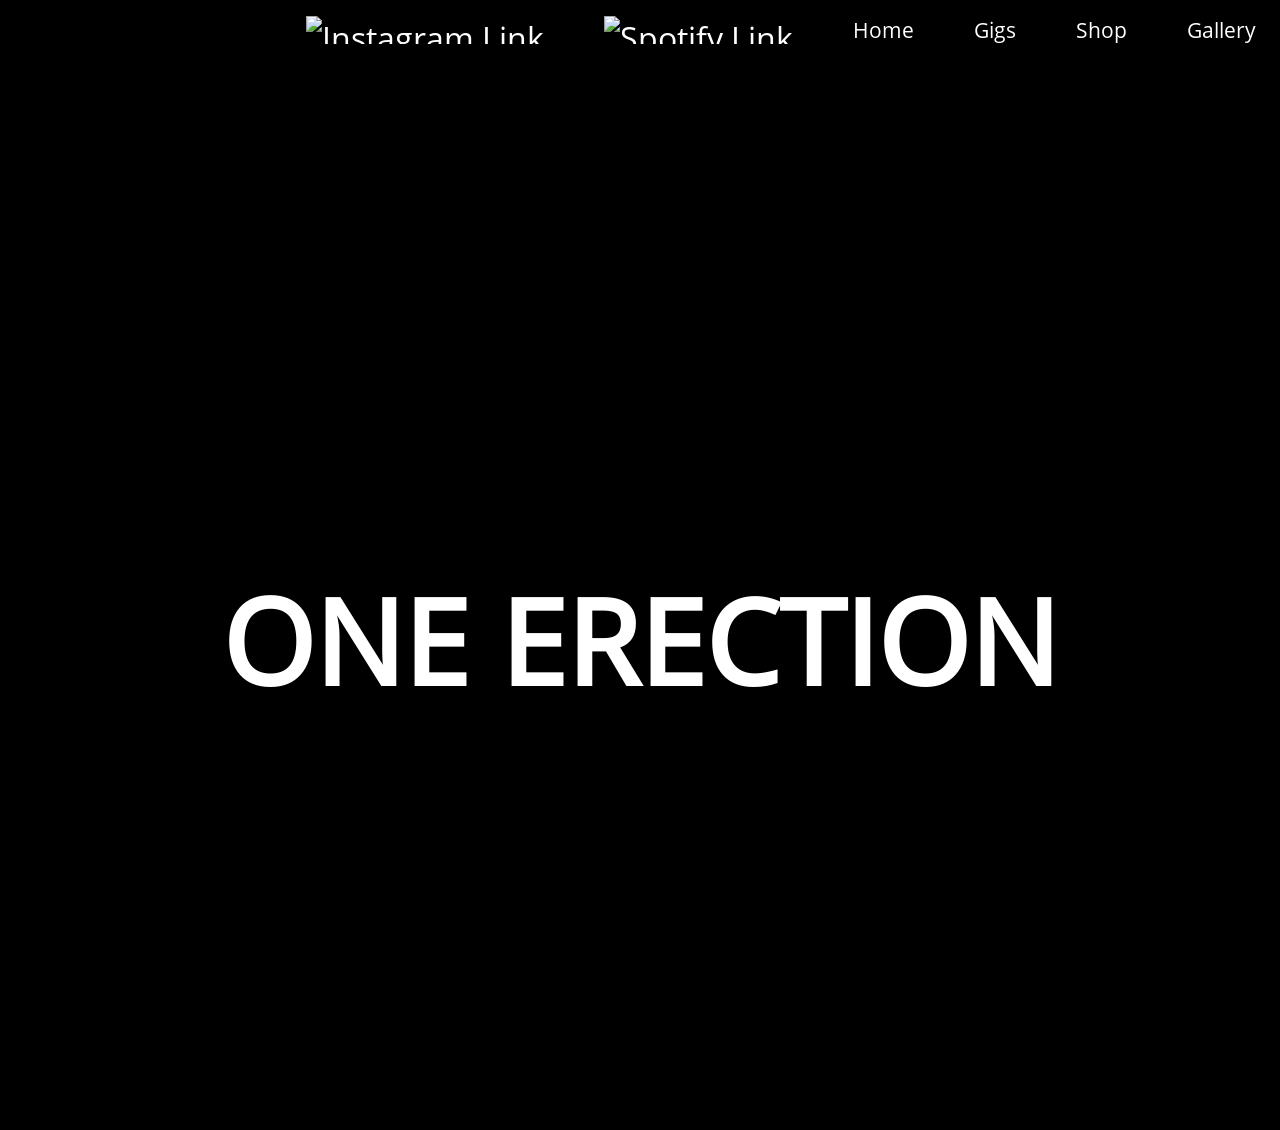
==== index.html @ 113d8660 "Add files via upload" ====
<!DOCTYPE html>
<html lang="de">

<head>
	<title>ONE ERECTION</title>
	<link rel="stylesheet" href="styles/styles.css">
	<link rel="stylesheet" href="styles/allStyle.css">
	
	<!-- <link rel="stylesheet" href="libraries/fontawesome/css/all.min.css"> -->
	
	<link rel="icon" type="favicon/png" href="favicon.ico">
	<link rel="icon" href="/favicon.png" type="image/png">
	<link rel="shortcut icon" href="favicon.ico" type="image/x-icon">
	
	<meta charset="utf-8">
	<meta name="author" content="JO">
	<meta name="viewport" content="width=device-width, initial-scale=1.0, maximum-scale=1.0, user-scalable=no">
</head>

<body>
	<div class="sitewrapper">

		<header class="header-container">

			<div id="background-foto">

					<picture>
						<source media="(max-width: 768px)" srcset="BannerPics/Hf/BannerHf.avif">
						<source media="(min-width: 769px)" srcset="BannerPics/Qf/BannerQf.avif">
						<img src="BannerPics/Hf/BannerHf.avif" alt="Ein passendes Bild">

						<h4 id="fotocredits">Foto: Yuriy Pyrtko</h4>
					</picture>
			

				<div id="logowrapper">
					<h1 id="titellogo">ONE ERECTION</h1>	
				</div>

			</div>

			<nav class="navbar">
				<!-- <a href="http://www.youtube.com/channel/UCAYOwWVipQMUBQt5YhTsZBw" target="_blank" class="nav-branding">
					<img src="pics/Icons/Youtube_2.svg" alt="Youtube Link">
				</a> -->
				<a href="https://www.instagram.com/one.erection_official/" target="_blank" class="nav-branding">
					<img src="pics/Icons/Instagram_2.svg" alt="Instagram Link">
				</a>
				<a href="https://artists.landr.com/990591327085" target="_blank" class="nav-branding">
					<img src="pics/Icons/Music_2.svg" alt="Spotify Link">
				</a>


				<ul class="nav-menu">
					<li class="nav-item">
						<a href="index.html" class="nav-link">Home</a>
					</li>
					<li class="nav-item">
						<a href="gigs.html" class="nav-link">Gigs</a>
					</li>
					<li class="nav-item">
						<a href="https://one-erection.sumupstore.com/produkte" class="nav-link">Shop</a>
					</li>
					<li class="nav-item">
						<a href="gallery.html" class="nav-link">Gallery</a>
					</li>
				</ul>
				<div class="hamburger">
					<span class="bar"></span>
					<span class="bar"></span>
					<span class="bar"></span>
				</div>
			</nav>

		</header>
		
		<main class="AnchorForPositioning">

			<div class="news">

				<div class="news-heading">
					<h2>SHOPPING CART RAMPAGE<br>
							OUT NOW
					</h2>
				</div>
				<div class="news-image">
					<a href="https://artists.landr.com/990591327085" target="_blank">
						<img src="pics/news/AlbumCover.avif" alt="Album Cover">
					</a>
				</div>
				<div class="news-description">
					<a href="https://artists.landr.com/990591327085" target="_blank">
						listen now
					</a>
				</div>

			</div>

			<div class="everything-slide">
				<div id="slidewrapper">
					<div class="slideshow-heading">
						<a href="gallery.html">
							<h2>LIVE MOMENTS</h2>
						</a>
					</div>
					<div class="slideshow">
						<div class="slide" data-fotograf="Foto: Max Peternell">
							<img src="pics/SliderPics/S1.avif" alt="slide01">
						</div>
						<div class="slide" data-fotograf="Foto: Max Peternell">
							<img src="pics/SliderPics/S2.avif" alt="slide02">
						</div>
						<div class="slide" data-fotograf="Foto: Max Peternell">
							<img src="pics/SliderPics/S3.avif" alt="slide03">
						</div>
						<div class="slide" data-fotograf="Foto: Max Peternell">
							<img src="pics/SliderPics/S4.avif" alt="slide04">
						</div>
					</div>
					<button id="prev" class="handleBtn">&lt;</button>
					<button id="next" class="handleBtn">&gt;</button>
				</div>
			</div>

			<div class="updates-gigs">

				<div class="updates-gigs-heading">
					<h2>UPDATES & GIGS</h2>
				</div>
				<div class="updates">
					<p>
						Am 25.10. spielen wir mit Heartbreak Rebellion und Marbelite im Replugged! Wao, das wird toll!
					</p>
					<br>
					<p>
						<a href="https://one-erection.sumupstore.com/produkte" class="arrow-link">
							Merch haben wir auch!
							<img src="pics/Icons/arrow_forward.svg" alt="Zum Shop">
						</a>
					</p>
				</div>
				<div class="gigs">
					<h3>Upcoming Gig:</h3>
						<ul>
						<!-- <li>to be announced</li> -->
							<li>Replugged</li>
							<li>Uhrzeit: 19:00</li>
							<li>Kartenvorverkauf: 10€</li>
						</ul>

						<a id="cart-button"
						href="https://www.tickettailor.com/events/heartbreakrebellion/1851215">
						<h4>ZUM SHOP</h4>
						</a>

					<p>
						<a href="gigs.html" class="arrow-link">
								zu allen zukünftigen Gigs
							<img src="pics/Icons/arrow_forward.svg" alt="Zu allen zukünftigen Gigs">
						</a>
					</p> 
				</div>

			</div>

		</main>

		<div id="linie"></div>

		<footer>
			<div class="footercontent">
					<div class="contactInfo">
						<a href="impressum.html">Impressum</a>
					</div>
			</div>
		</footer>




	</div>		

	<script src="libraries/jquery_3.1.3.min.js"></script>
	<script src="libraries/siema.min.js"></script>
	<!-- <script src="scripts/burgermenu.js"></script>
	<script src="scripts/script.js"></script>
	<script src="scripts/gallerydaten.js"></script>

</body>
</html> -->
---- styles/styles.css ----
/*News*/
main h2{
  font-weight: 500;
}

.news {
  padding: 50px 0 30px 0;
}
  .news-heading{
    display: flex;
    justify-content: center;
    align-items: center;
    text-align: center;
    font-size: var(--fs-400);
    line-height: 1.5;
  }
  .news-image{
    padding: 20px 0 20px 0;
    display: flex;
    justify-content: center;
    align-items: center;
  }
    .news-image a {
      display: flex;
      justify-content: center;
      align-items: center;
    }
    .news-image a img {
      width: 50%;
      height: 50%;
      max-height: 1000px;
    }
  .news-description{
    display: flex;
    justify-content: center;
    align-items: center;
    font-size: var(--fs-300);
  }

/*Slides*/

.everything-slide{
  width: 100%;
  height: 100%;
  display: flex;
  justify-content: center;
  padding: 30px 0 30px 0;
}


#slidewrapper {
	position: relative;
  width: 100%;
  max-width: 1200px; 
}

.slideshow-heading{
  text-align: center;
  padding: 0px 0 20px 0;
}

.slideshow {
  width: 100%;
  max-width: 100%;
  overflow: hidden;
}

.slideshow img {
  width: 100%;
  object-fit: cover;
}
  .slideshow .slide {
    position: relative;
  }
  .slideshow .slide::after {
    content: attr(data-fotograf);
    position: absolute;
    bottom: 5px;
    right: 10px;
    color: gray;
    font-size: var(--fs-200);
    font-weight: 100;
    padding: 2px 6px;
    z-index: 100;
  }

  .handleBtn {
    opacity: 0.55;
    background-color: transparent;
    border-radius:6px;
    border:0px solid #333;
    display:inline-block;
    cursor:pointer;
    color:#ddd;
    font-size:15px;
    padding:12px 12px;
    text-decoration:none;
    position: absolute;
    top: 50%;
  }
  .handleBtn:hover {
    opacity: .65;
  }

  #prev {
    left: 1em;
  }

  #next {
    right: 1em;
  }


/*Updates und Gigs*/

.updates-gigs{
  display: flex;
  flex-direction: column;
  width: 100%;
  padding: 30px 0 30px 0;
  line-height: 1.5;
  font-size: var(--fs-400);
}
  .updates-gigs-heading{
    text-align: center;
    padding: 0px 0 20px 0;
  }
  .updates{
    text-align: center;
    padding: 0 40px;
  }

  .gigs{
    padding: 30px 0 20px 0;
    display: flex;
    flex-direction: column;
    justify-content: center;
    align-items: center;
  }
    .gigs h3{
      font-weight: 300;
      margin-bottom: 10px;
    }

    .gigs ul{
      list-style-type: none;
      text-align: center;
    }
    #cart-button {
      display: flex;
      justify-content: center;
      width: 200px;
      /* background-color: #410A20; */
      background-color: #B65E49;
      cursor: pointer;
      border-radius: 10px;
      margin: 20px;
      padding: 10px;
    }
    #cart-button:hover {
        border: 1px solid #ffffff;
        color: white;
    }
      #cart-button h4 {
        font-size: var(--fs-400);
        font-weight: 300;
      }

    .gigs p{
      text-align: center;
    }

    .arrow-link{
      display:flex;
      justify-content: center;
      align-items: center;
    }


@media (min-width: 769px) {
  .handleBtn {
    font-size:30px;
  }
}
---- styles/allStyle.css ----
:root {
  --fs-xl: clamp(3rem, 8vw + 1rem, 14rem);
  --fs-600: 1.5rem;
  --fs-500: 1.2rem;
  --fs-400: 1rem;
  --fs-300: 0.8rem;
  --fs-200: 0.7rem;
}

@font-face {
	font-family:'Open Sans';
	src: url(../open-sans-font/OpenSans-B9K8.ttf) format('truetype');
}



* {
  margin: 0;
  padding: 0;
  box-sizing: border-box;
}


html, body {
  height: 100%;
  margin: 0;
  padding: 0;
}

main {
  flex: 1;  /* Allows main to grow and fill the remaining space */
}

.sitewrapper {
  /* width: 100vw; */
  /* max-width: 100vw; */
  /* overflow-x: hidden; */
  background-color: black;
  font-family: 'Open Sans', sans-serif;
  font-weight: 300;
  color: white;
  min-height: 100vh;
  display: flex;
  flex-direction: column;
}

.header-container{
  position: relative; /* Referenz für absolute Positionierung */
}

li {
  list-style: none;
}

a {
  color: white;
  text-decoration: none;
}

a:hover {
  color: #B65E49;
}

h2{
  font-size: var(--fs-600);
  font-weight: 300;
}

#background-foto {
  max-width: 100%;
  position: relative;
  z-index: 0;
  margin:0;
}
  #background-foto img{
    width: 100%;
    display: block;
  }
  #fotocredits{
    position: absolute;
    bottom: 5px;
    right: 10px;
    color: gray;
    font-size: var(--fs-200);
    font-weight: 100;
    padding: 2px 6px;
    z-index: 100;
  }


  #logowrapper {
    position: absolute;
    top: 50%;
    left: 50%;
    transform: translate(-50%, -50%);
    display: flex;
    justify-content: center;
    align-items: center;
    width: 100%;
    height: 50%;
    /* z-index: 500; */
  }
  
  #titellogo {
    width: 100%;
    height: 100%;
    display: flex;
    justify-content: center;
    align-items: center;
    text-align: center;
  }
  
  #titellogo {
    display: flex;                    
    justify-content: center;
    align-items: center;
    width: 100%;                      
    height: 100%;                     
    color: white;
    white-space: wrap;
    text-shadow: 3px 3px 4px rgba(0, 0, 0, 0.6);
    text-decoration: none;
    font-family: 'Open Sans', sans-serif;
    font-size: var(--fs-xl);
    font-weight: 600;               
    font-style: normal;
    /* letter-spacing: 1px; */
  }

.navbar{
  min-height: 60px;
  display: flex;
  justify-content: flex-end;
  gap: 60px;
  align-items: center;
  padding: 0 24px;
  z-index: 1000;
  position: fixed;
  top: 0;
  left: 0;
  width: 100%;
  background-color: rgba(0, 0, 0, 0.5);
}

.nav-branding{
  font-size: var(--fs-600);
  display: flex;
  align-items: center;
}
    .nav-branding img{
      max-height: 28px;
      display: block;
    }

.nav-menu{
  display: flex;
  justify-content: space-between;
  align-items: center;
  gap: 60px;
}

.nav-link{
  transition: 0.7s ease;
  font-size: var(--fs-400);
  font-weight: 400;
}

.nav-link:hover{
  color: #B65E49;
}

.hamburger{
  display: none;
  cursor: pointer;
}

.bar{
  display: block;
  width: 25px;
  height: 3px;
  margin: 5px auto;
  -webkit-transition: all 0.3s ease-in-out;
  transition: all 0.3s ease-in-out;
  background-color: white;
}

@media (max-width: 768px) {
  .hamburger{
    display: block;
  }

  .hamburger.active .bar:nth-child(2){
    opacity: 0;
  }
  .hamburger.active .bar:nth-child(1){
    transform: translateY(8px) rotate(45deg);
  }
  .hamburger.active .bar:nth-child(3){
    transform: translateY(-8px) rotate(-45deg);
  }

  .nav-menu{
    position: fixed;
    left: -100%;
    top: 60px;
    gap: 0;
    flex-direction: column;
    background-color: rgba(0, 0, 0, 0.5);
    width: 100%;
    text-align: center;
    transition: 0.3s;
  }

  .nav-menu.active{
    left: 0;
  }

  .nav-item{
    margin: 16px 0;
  }

  .navbar{
    gap: 30px;
  }
}


/*WEISSE LINIE*/
#linie{
  background-color: white;
  height:1px;
  width: 100%;
}

.footercontent{
  padding: 20px 0 10px 0;
  width: 100%;
  bottom: 0;
  color: white;
}

.contactInfo{
  display:flex;
  justify-content: center;
  margin: 0 0 10px ;
}
  .contactInfo p{
    font-size: var(--fs-200);
  }

  .contactInfo a{
    font-size: var(--fs-200);
    color: white;
    text-decoration: none;
  }


@media (min-width: 769px){
  :root {
    --fs-xl: clamp(1.5rem, 8vw + 1rem, 12rem);
    --fs-600: 2rem;
    --fs-500: 1.5rem;
    --fs-400: 1.3rem;
    --fs-300: 1.2rem;
    --fs-200: 0.9rem;
  }


}
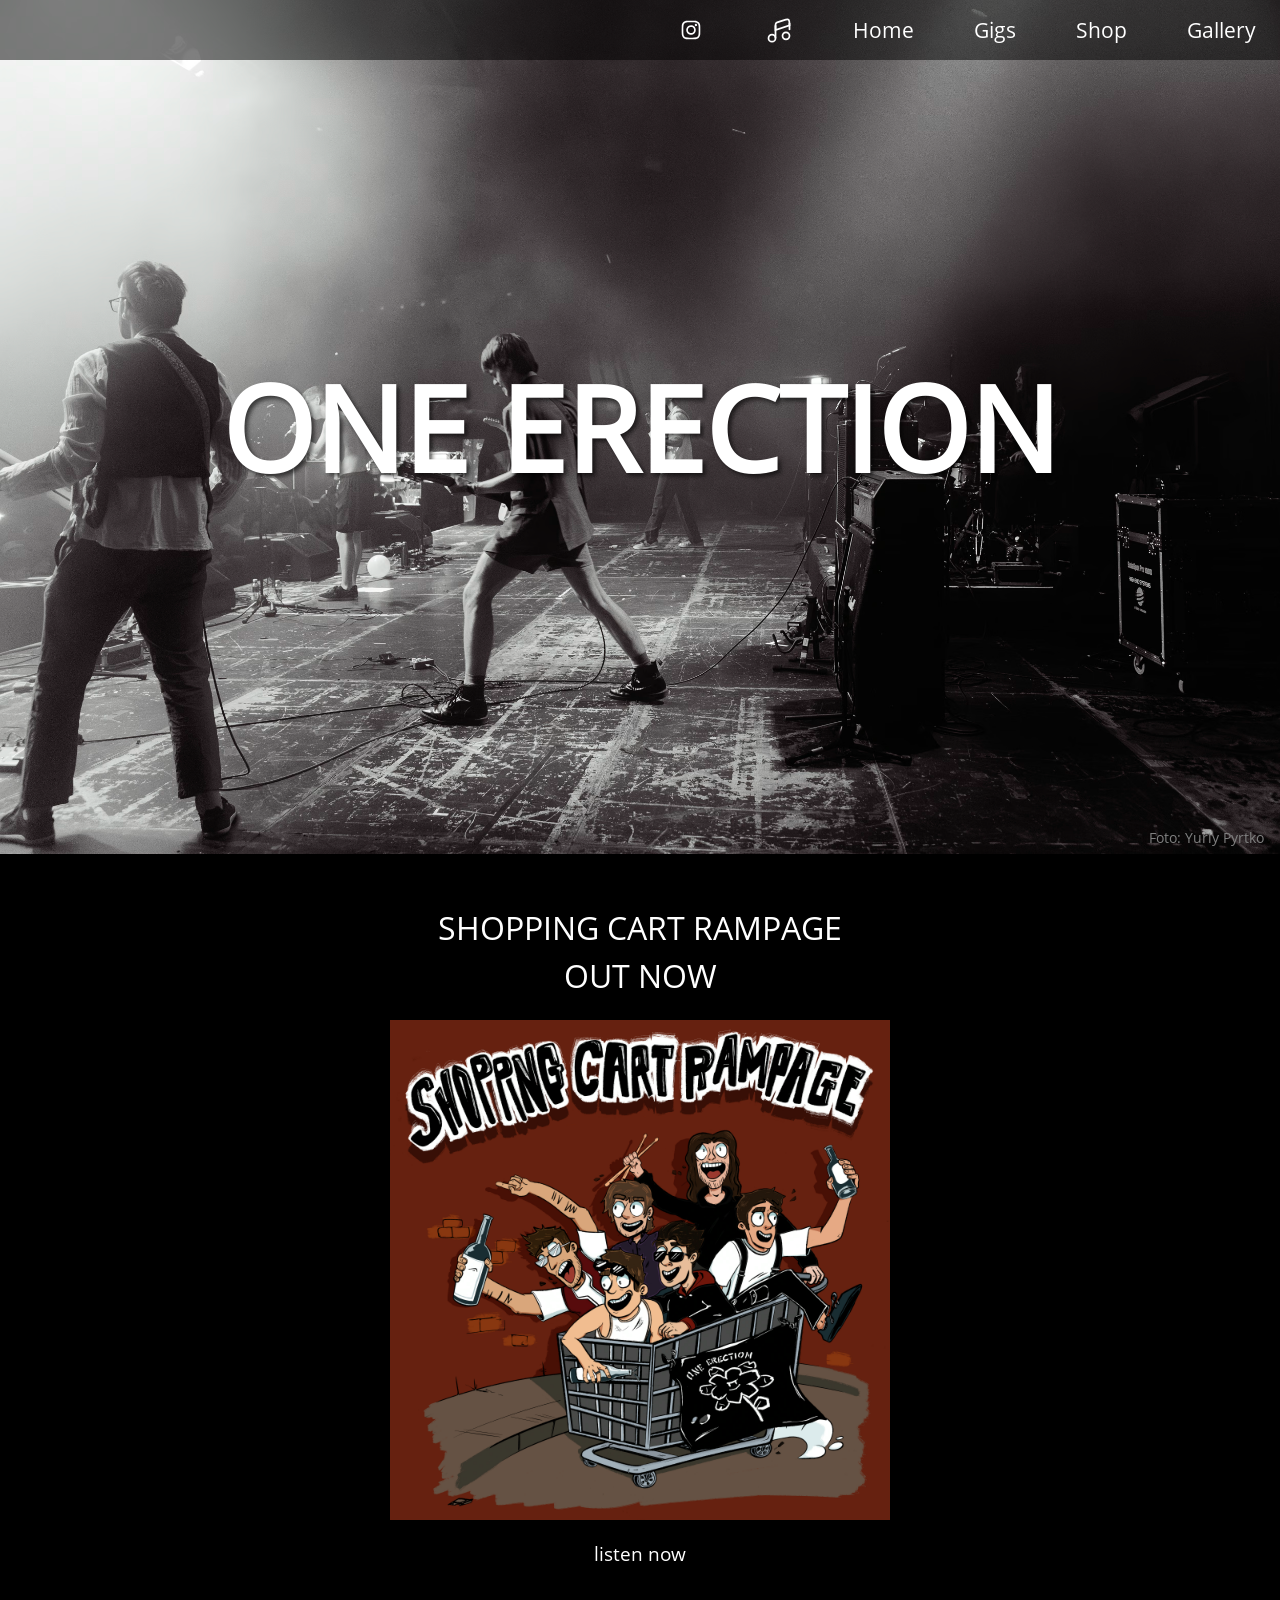
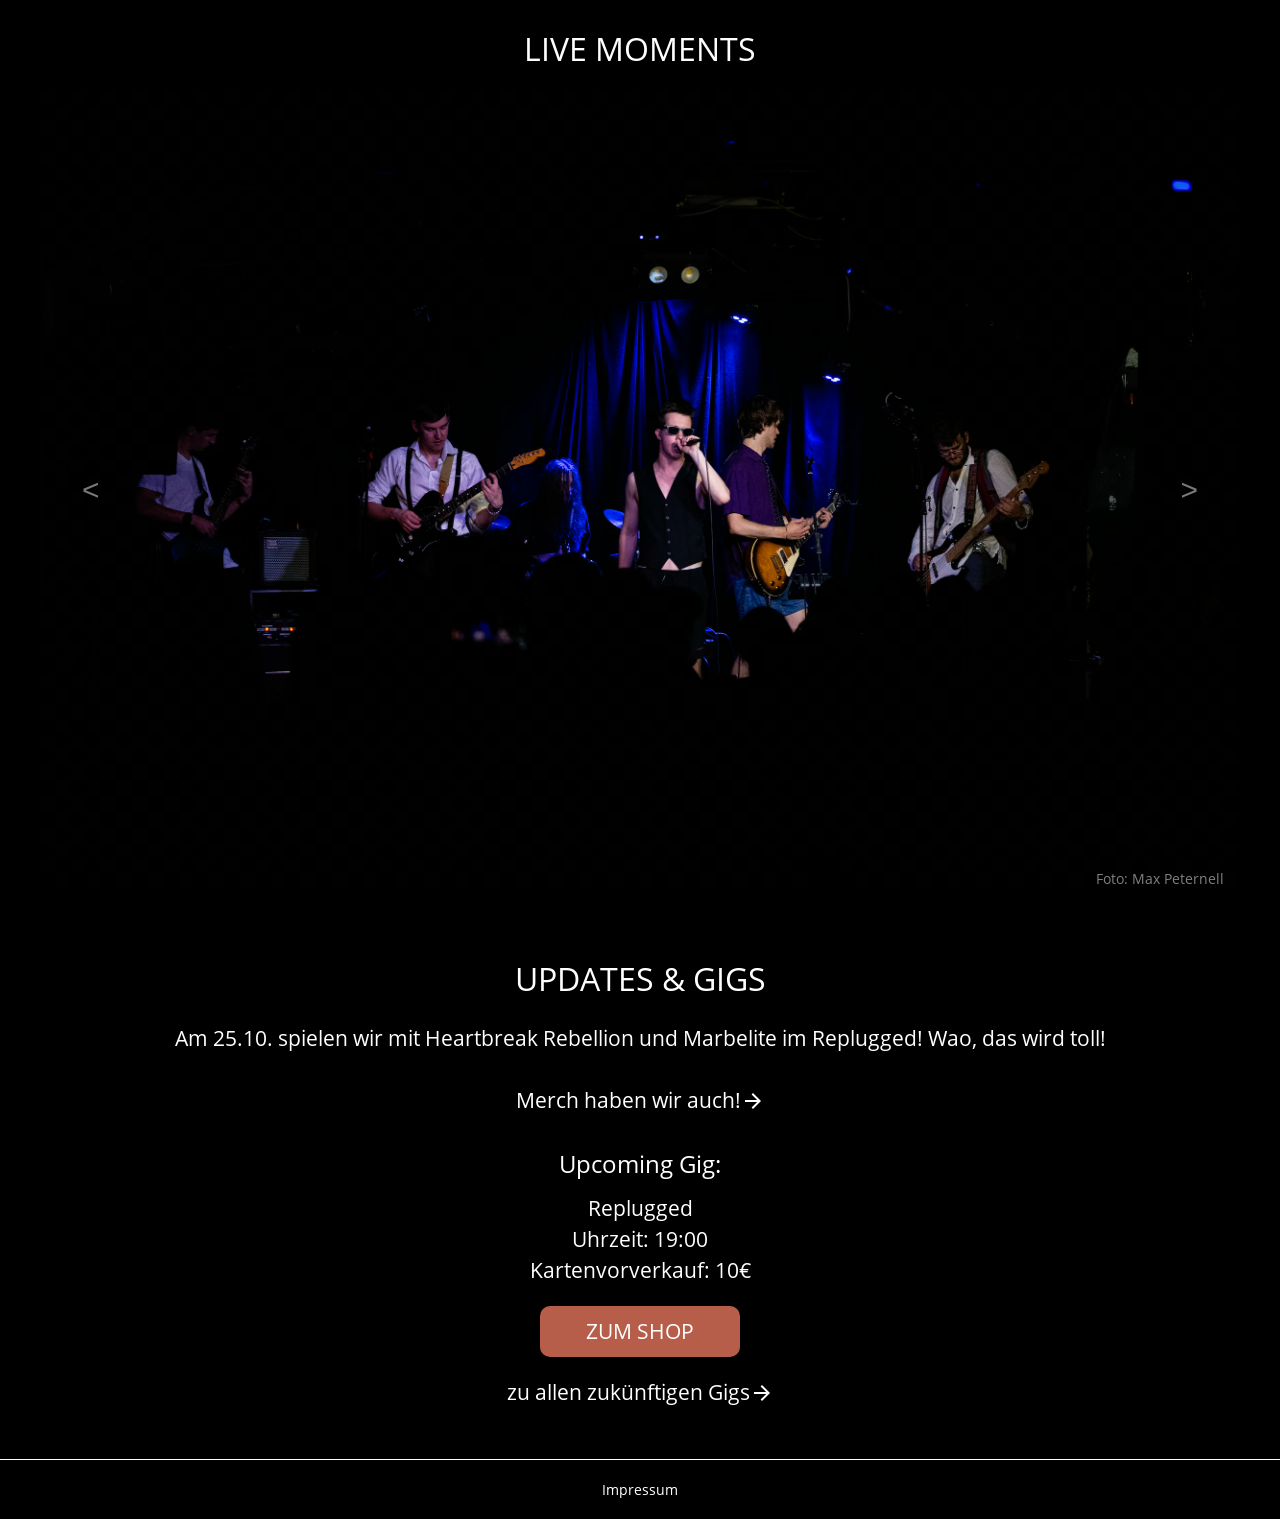
==== commit bed36ed8: "Update index.html" ====
--- a/index.html
+++ b/index.html
@@ -182,11 +182,11 @@
 
 	<script src="libraries/jquery_3.1.3.min.js"></script>
 	<script src="libraries/siema.min.js"></script>
-	<!-- <script src="scripts/burgermenu.js"></script>
+	<script src="scripts/burgermenu.js"></script>
 	<script src="scripts/script.js"></script>
 	<script src="scripts/gallerydaten.js"></script>
 
 </body>
-</html> -->
+</html>
 
 
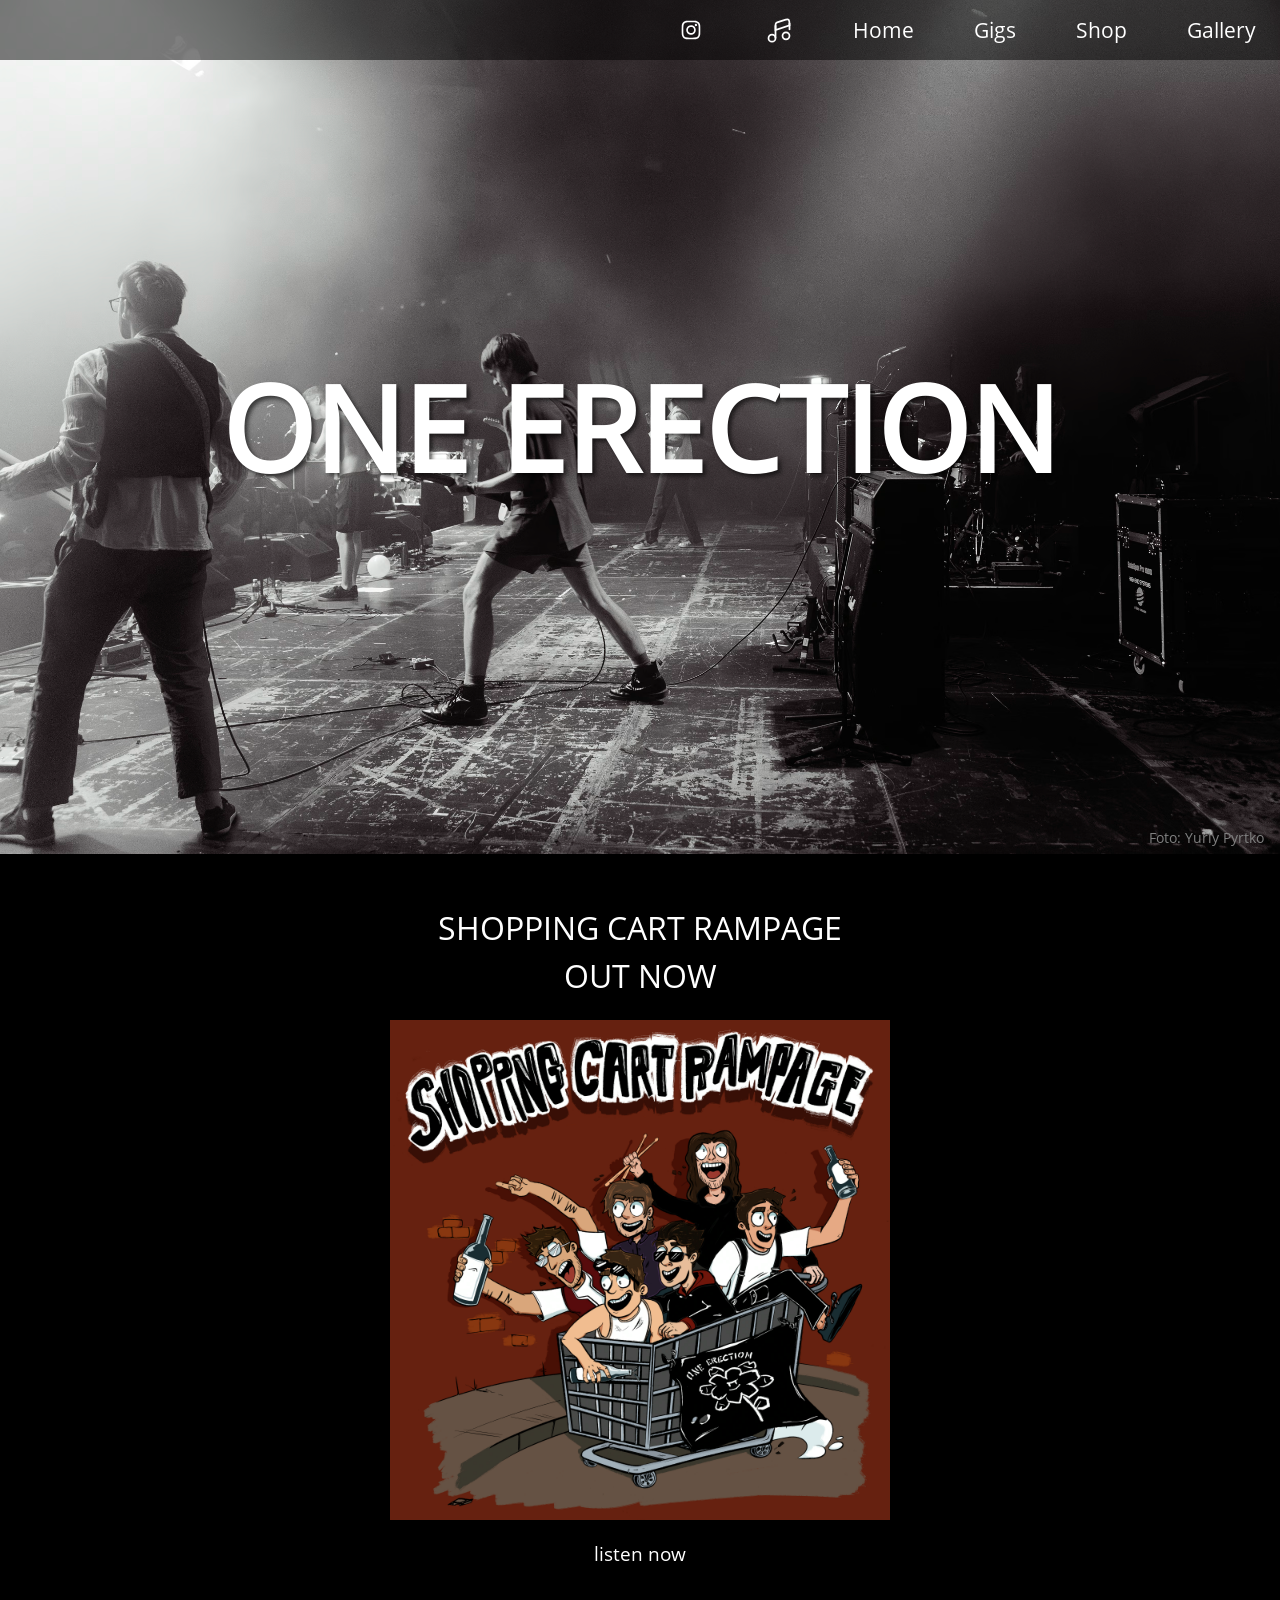
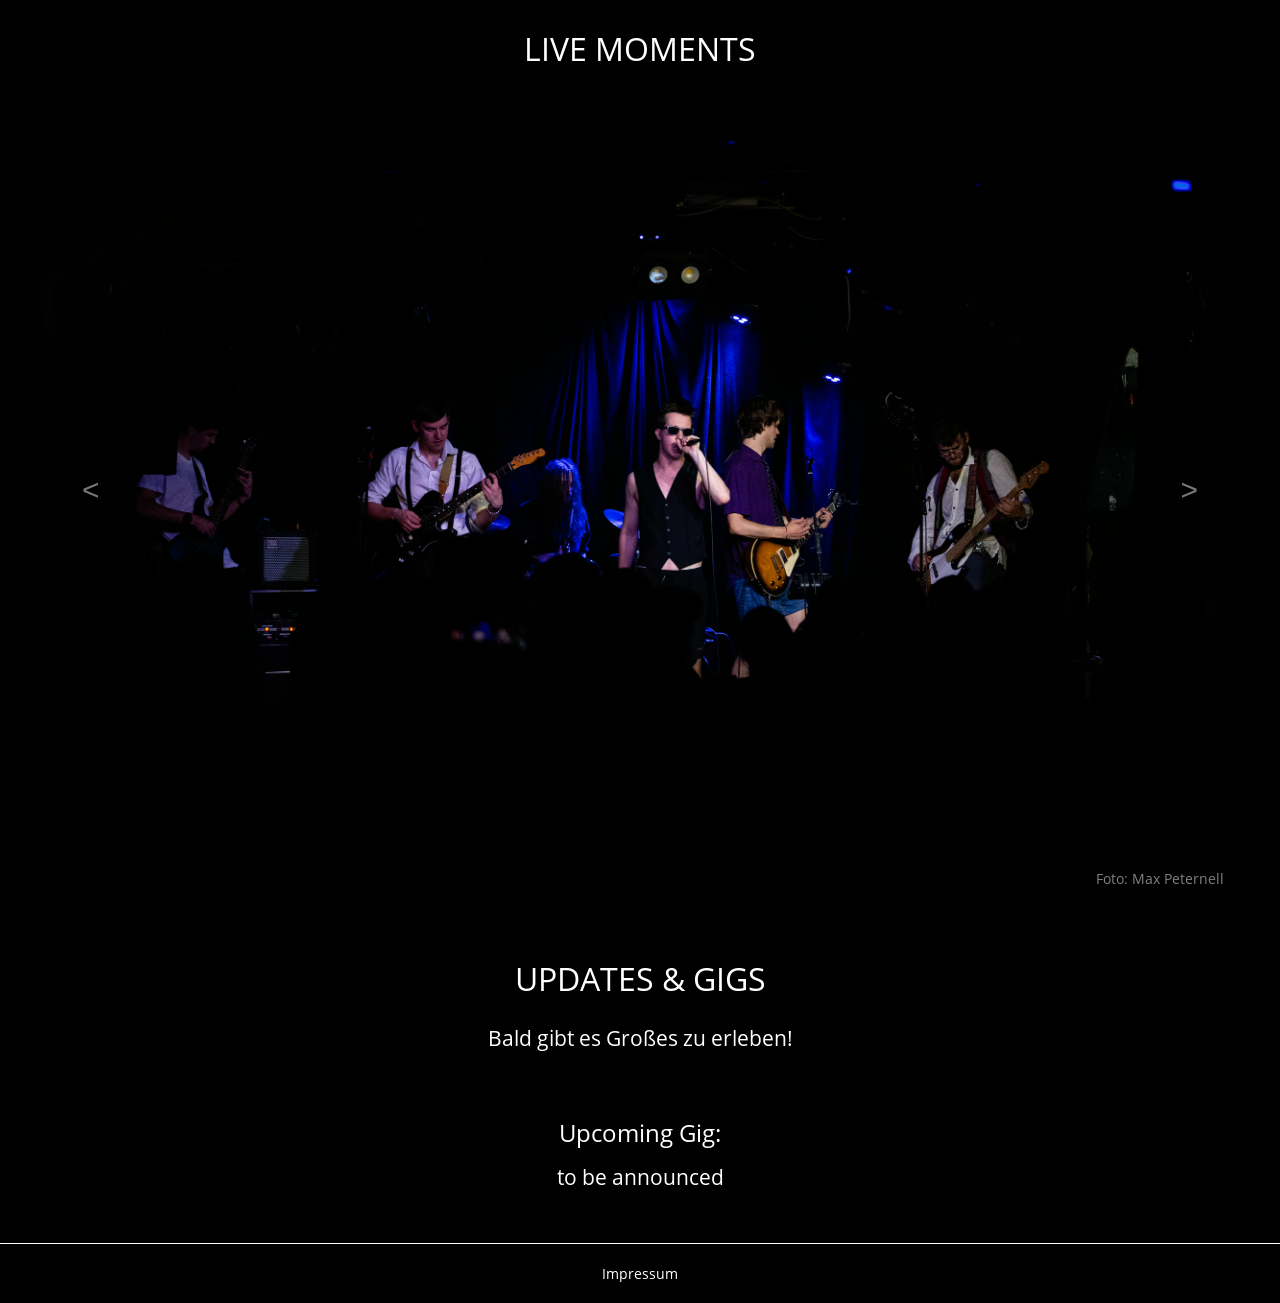
==== commit b14d8a0d: "Add files via upload" ====
--- a/index.html
+++ b/index.html
@@ -5,12 +5,6 @@
 	<title>ONE ERECTION</title>
 	<link rel="stylesheet" href="styles/styles.css">
 	<link rel="stylesheet" href="styles/allStyle.css">
-	
-	<!-- <link rel="stylesheet" href="libraries/fontawesome/css/all.min.css"> -->
-	
-	<link rel="icon" type="favicon/png" href="favicon.ico">
-	<link rel="icon" href="/favicon.png" type="image/png">
-	<link rel="shortcut icon" href="favicon.ico" type="image/x-icon">
 	
 	<meta charset="utf-8">
 	<meta name="author" content="JO">
@@ -107,15 +101,22 @@
 						<div class="slide" data-fotograf="Foto: Max Peternell">
 							<img src="pics/SliderPics/S1.avif" alt="slide01">
 						</div>
-						<div class="slide" data-fotograf="Foto: Max Peternell">
+						<div class="slide" data-fotograf="Foto: Markus Pawlata">
 							<img src="pics/SliderPics/S2.avif" alt="slide02">
 						</div>
 						<div class="slide" data-fotograf="Foto: Max Peternell">
 							<img src="pics/SliderPics/S3.avif" alt="slide03">
 						</div>
-						<div class="slide" data-fotograf="Foto: Max Peternell">
+						<div class="slide" data-fotograf="Foto: Yuriy Pyrtko">
 							<img src="pics/SliderPics/S4.avif" alt="slide04">
 						</div>
+						<div class="slide" data-fotograf="Foto: Paul Götzinger">
+							<img src="pics/SliderPics/S5.avif" alt="slide05">
+						</div>
+						<div class="slide" data-fotograf="Foto: Markus Pawlata">
+							<img src="pics/SliderPics/S6.avif" alt="slide06">
+						</div>
+						
 					</div>
 					<button id="prev" class="handleBtn">&lt;</button>
 					<button id="next" class="handleBtn">&gt;</button>
@@ -129,36 +130,36 @@
 				</div>
 				<div class="updates">
 					<p>
-						Am 25.10. spielen wir mit Heartbreak Rebellion und Marbelite im Replugged! Wao, das wird toll!
+						Bald gibt es Großes zu erleben!
 					</p>
 					<br>
 					<p>
-						<a href="https://one-erection.sumupstore.com/produkte" class="arrow-link">
+						<!--  <a href="https://one-erection.sumupstore.com/produkte" class="arrow-link">
 							Merch haben wir auch!
 							<img src="pics/Icons/arrow_forward.svg" alt="Zum Shop">
-						</a>
+						</a> -->
 					</p>
 				</div>
 				<div class="gigs">
 					<h3>Upcoming Gig:</h3>
 						<ul>
-						<!-- <li>to be announced</li> -->
-							<li>Replugged</li>
-							<li>Uhrzeit: 19:00</li>
-							<li>Kartenvorverkauf: 10€</li>
+						 <li>to be announced</li> 
+							<!-- <li>Kramladen</li>
+							<li>27.03.2026</li>
+							<li>Einlass ab 19:30</li> -->
 						</ul>
 
-						<a id="cart-button"
-						href="https://www.tickettailor.com/events/heartbreakrebellion/1851215">
-						<h4>ZUM SHOP</h4>
-						</a>
+					<!-- <a id="cart-button"
+						href="https://one-erection.sumupstore.com/produkte">
+							<h4>ZUM SHOP</h4>
+						</a> 
 
-					<p>
+					 <p>
 						<a href="gigs.html" class="arrow-link">
-								zu allen zukünftigen Gigs
+							zu allen zukünftigen Gigs
 							<img src="pics/Icons/arrow_forward.svg" alt="Zu allen zukünftigen Gigs">
 						</a>
-					</p> 
+					</p> -->
 				</div>
 
 			</div>
@@ -184,9 +185,6 @@
 	<script src="libraries/siema.min.js"></script>
 	<script src="scripts/burgermenu.js"></script>
 	<script src="scripts/script.js"></script>
-	<script src="scripts/gallerydaten.js"></script>
 
 </body>
 </html>
-
-
--- a/styles/styles.css
+++ b/styles/styles.css
@@ -83,7 +83,6 @@
     padding: 2px 6px;
     z-index: 100;
   }
-
   .handleBtn {
     opacity: 0.55;
     background-color: transparent;
--- a/styles/allStyle.css
+++ b/styles/allStyle.css
@@ -76,17 +76,16 @@
     width: 100%;
     display: block;
   }
-  #fotocredits{
-    position: absolute;
-    bottom: 5px;
-    right: 10px;
-    color: gray;
-    font-size: var(--fs-200);
-    font-weight: 100;
-    padding: 2px 6px;
-    z-index: 100;
-  }
-
+	  #fotocredits{
+	    position: absolute;
+	    bottom: 5px;
+	    right: 10px;
+	    color: gray;
+	    font-size: var(--fs-200);
+	    font-weight: 100;
+	    padding: 2px 6px;
+	    z-index: 100;
+	  }
 
   #logowrapper {
     position: absolute;
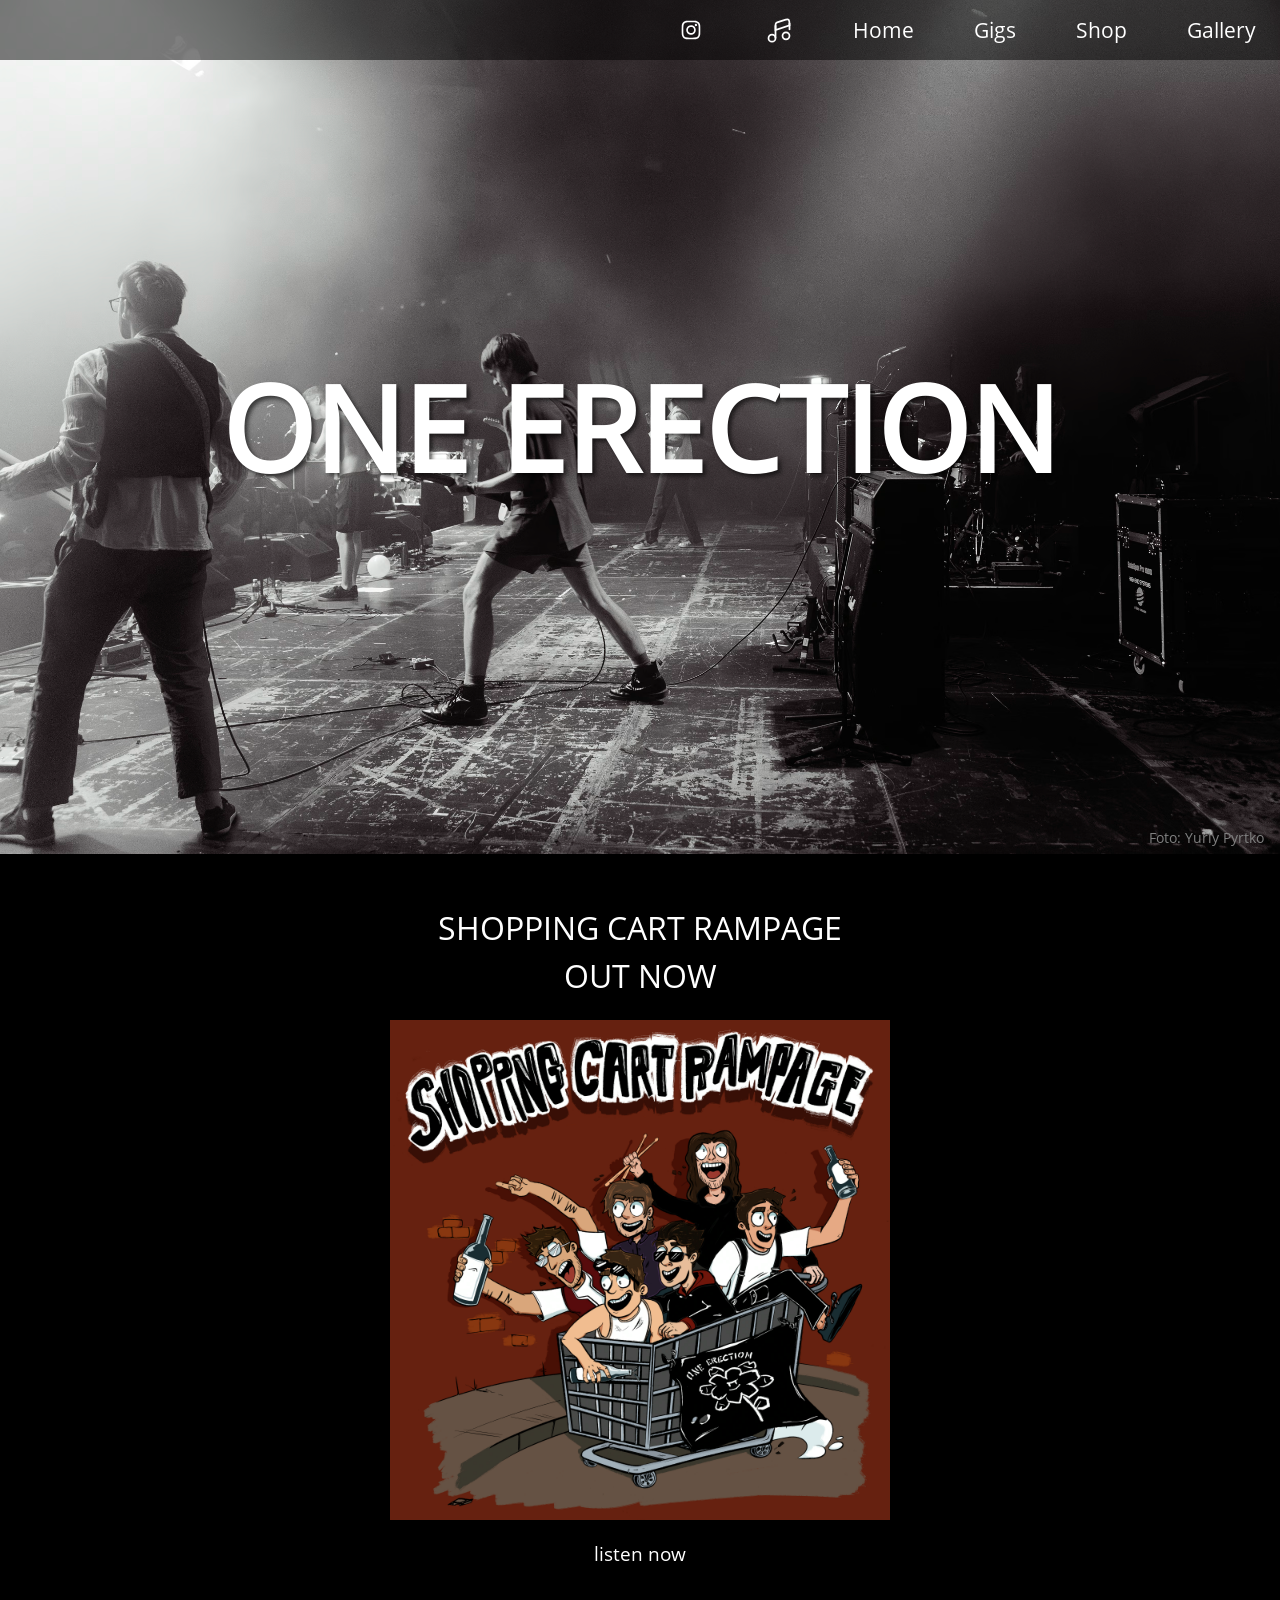
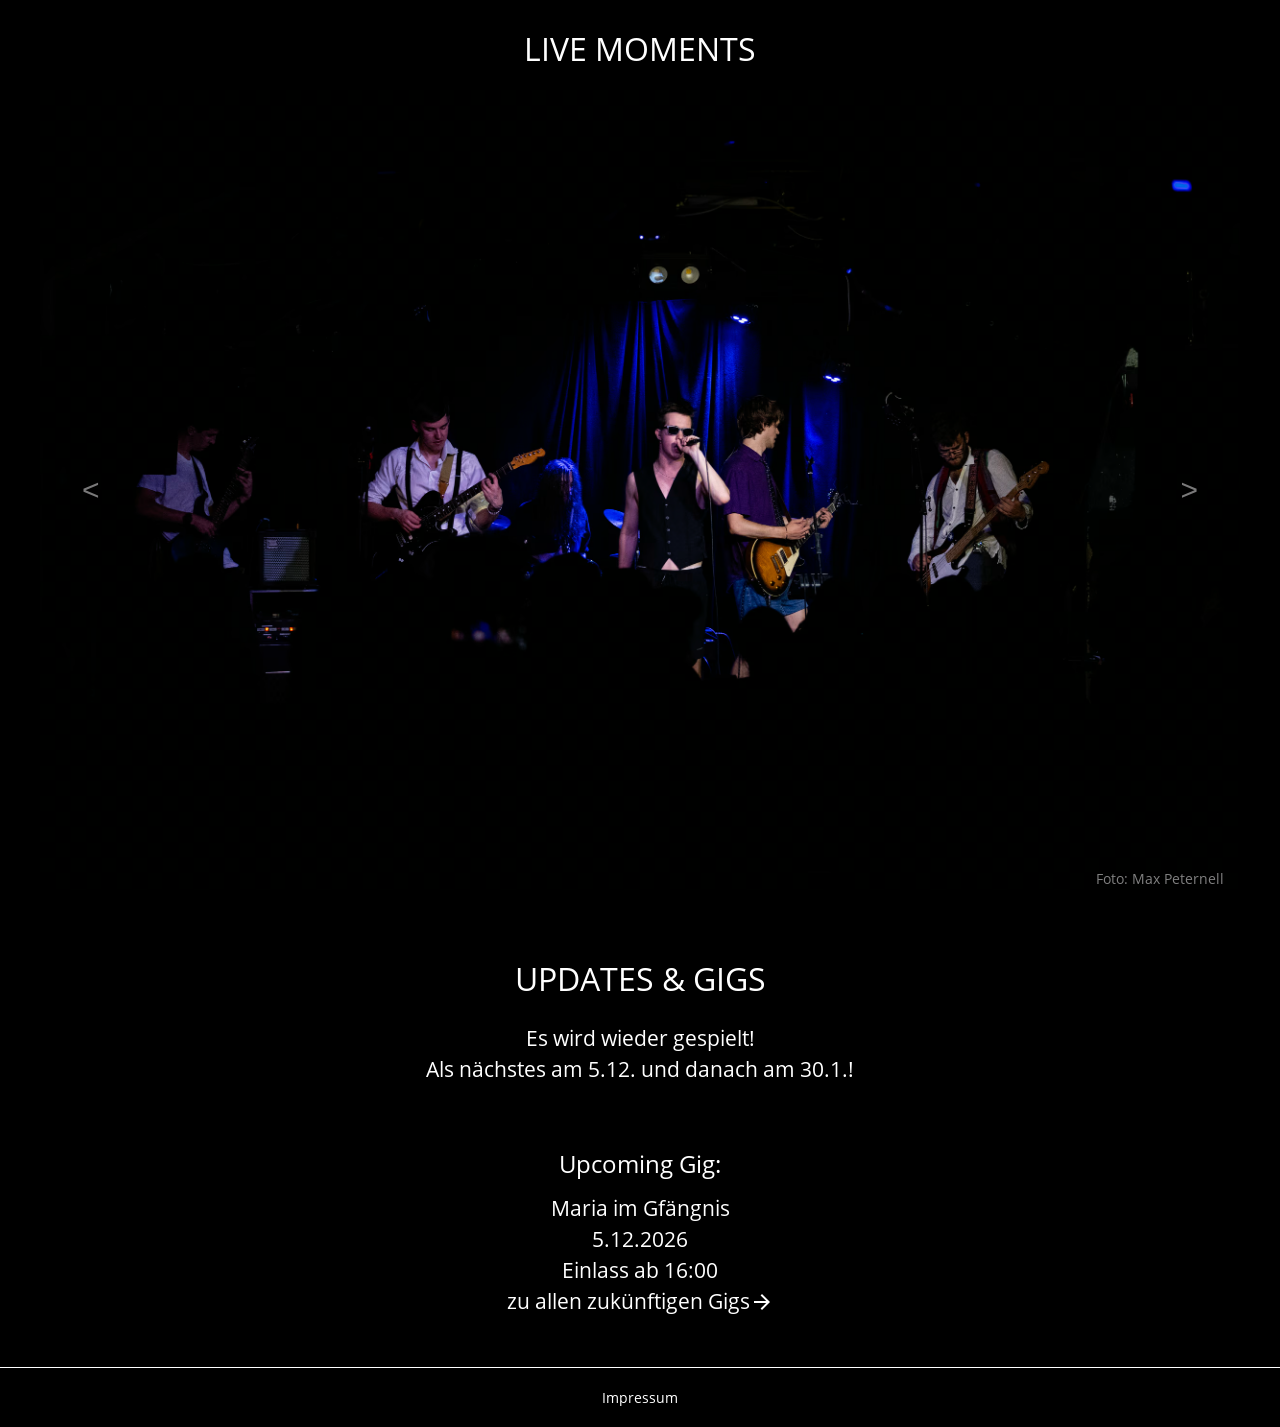
==== commit 972965ee: "Update index.html" ====
--- a/index.html
+++ b/index.html
@@ -130,7 +130,9 @@
 				</div>
 				<div class="updates">
 					<p>
-						Bald gibt es Großes zu erleben!
+						Es wird wieder gespielt!
+						<br>
+						Als nächstes am 5.12. und danach am 30.1.!
 					</p>
 					<br>
 					<p>
@@ -143,23 +145,23 @@
 				<div class="gigs">
 					<h3>Upcoming Gig:</h3>
 						<ul>
-						 <li>to be announced</li> 
-							<!-- <li>Kramladen</li>
-							<li>27.03.2026</li>
-							<li>Einlass ab 19:30</li> -->
+						 <!-- <li>to be announced</li>  -->
+							<li>Maria im Gfängnis</li>
+							<li>5.12.2026</li>
+							<li>Einlass ab 16:00</li>
 						</ul>
 
 					<!-- <a id="cart-button"
 						href="https://one-erection.sumupstore.com/produkte">
 							<h4>ZUM SHOP</h4>
-						</a> 
+						</a> -->
 
 					 <p>
 						<a href="gigs.html" class="arrow-link">
 							zu allen zukünftigen Gigs
 							<img src="pics/Icons/arrow_forward.svg" alt="Zu allen zukünftigen Gigs">
 						</a>
-					</p> -->
+					</p> 
 				</div>
 
 			</div>
